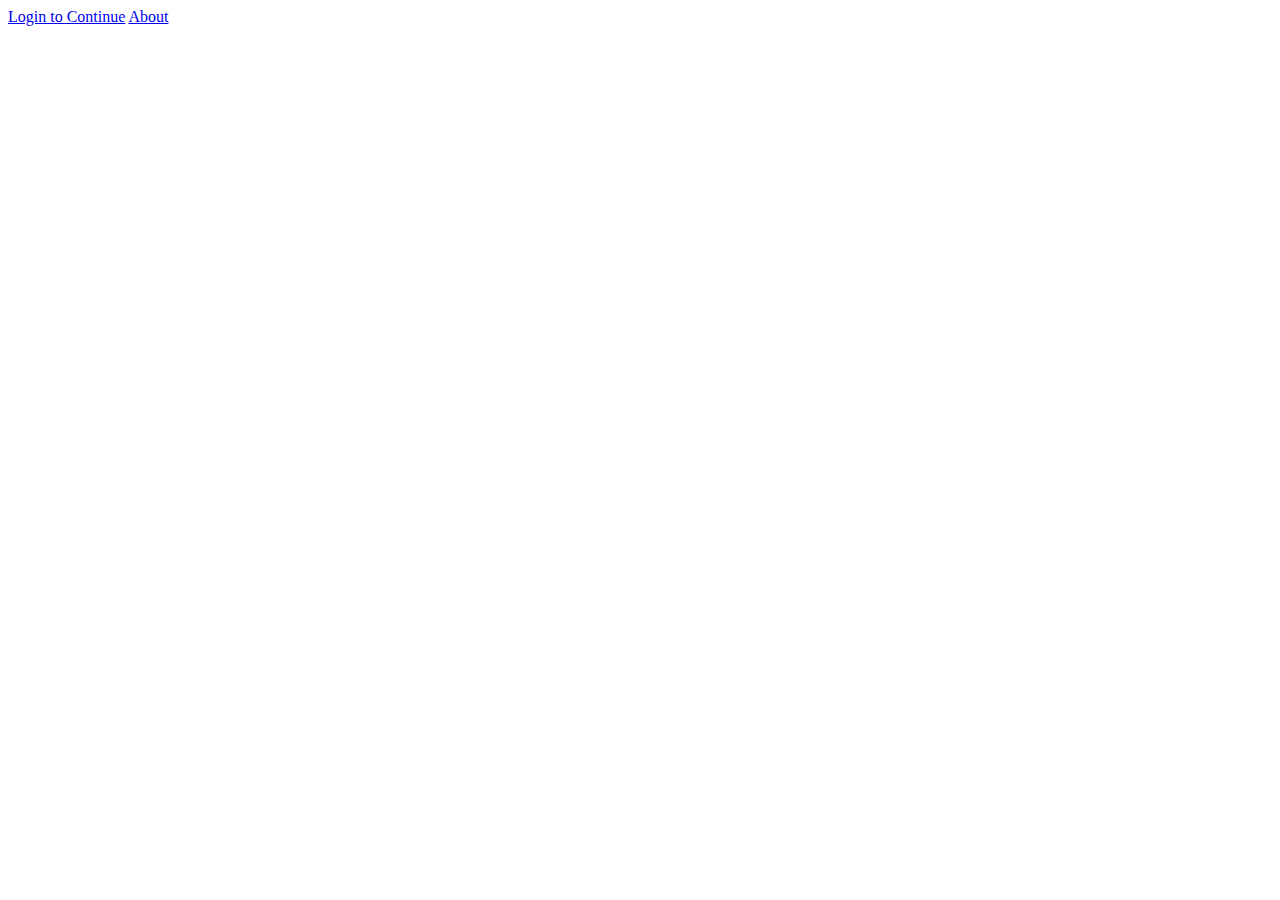
==== book/templates/home.html @ b8f2e0f5 "Add more features and fix issues present" ====
<!DOCTYPE html>
<html lang="en">
<head>
    <meta charset="UTF-8">
    <meta name="viewport" content="width=device-width, initial-scale=1.0">
    <title>Document</title>
</head>
<body>
<a href="login">Login to Continue</a>
<a href="about">About</a>
</body>
</html>
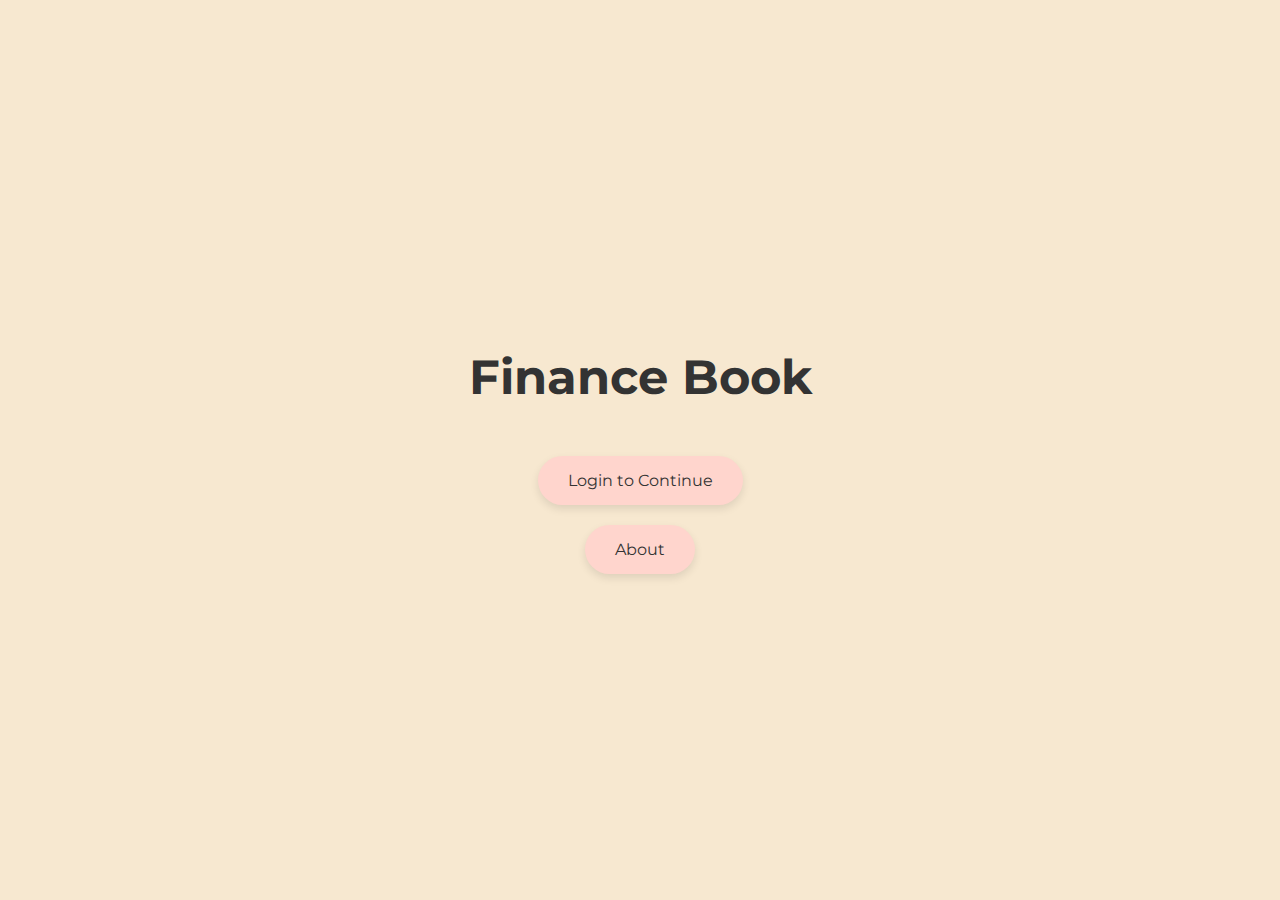
==== commit 489e9343: "Bug Fix" ====
--- a/book/templates/home.html
+++ b/book/templates/home.html
@@ -3,10 +3,51 @@
 <head>
     <meta charset="UTF-8">
     <meta name="viewport" content="width=device-width, initial-scale=1.0">
-    <title>Document</title>
+    <title>Finance Book</title>
+    <style>
+        /* Import a good sans-serif font */
+        @import url('https://fonts.googleapis.com/css2?family=Montserrat:wght@400;600&display=swap');
+
+        body {
+            font-family: 'Montserrat', sans-serif;
+            background-color: #f7e8d0; /* Pastel yellow background */
+            display: flex;
+            flex-direction: column;
+            justify-content: center;
+            align-items: center;
+            height: 100vh;
+            margin: 0;
+        }
+
+        h1 {
+            font-size: 48px;
+            color: #333;
+            margin-bottom: 40px;
+        }
+
+        .btn {
+            background-color: #ffd5cd; /* Pastel peach color */
+            color: #333;
+            border: none;
+            padding: 15px 30px;
+            font-size: 16px;
+            cursor: pointer;
+            transition: background-color 0.3s ease;
+            border-radius: 25px;
+            box-shadow: 0px 4px 8px rgba(0, 0, 0, 0.1);
+            margin: 10px;
+            text-decoration: none; /* Remove underline */
+            display: inline-block;
+        }
+
+        .btn:hover {
+            background-color: #ffcab0; /* Darker peach color */
+        }
+    </style>
 </head>
 <body>
-<a href="login">Login to Continue</a>
-<a href="about">About</a>
+    <h1>Finance Book</h1>
+    <a href="login" class="btn">Login to Continue</a>
+    <a href="about" class="btn">About</a>
 </body>
-</html>+</html>
